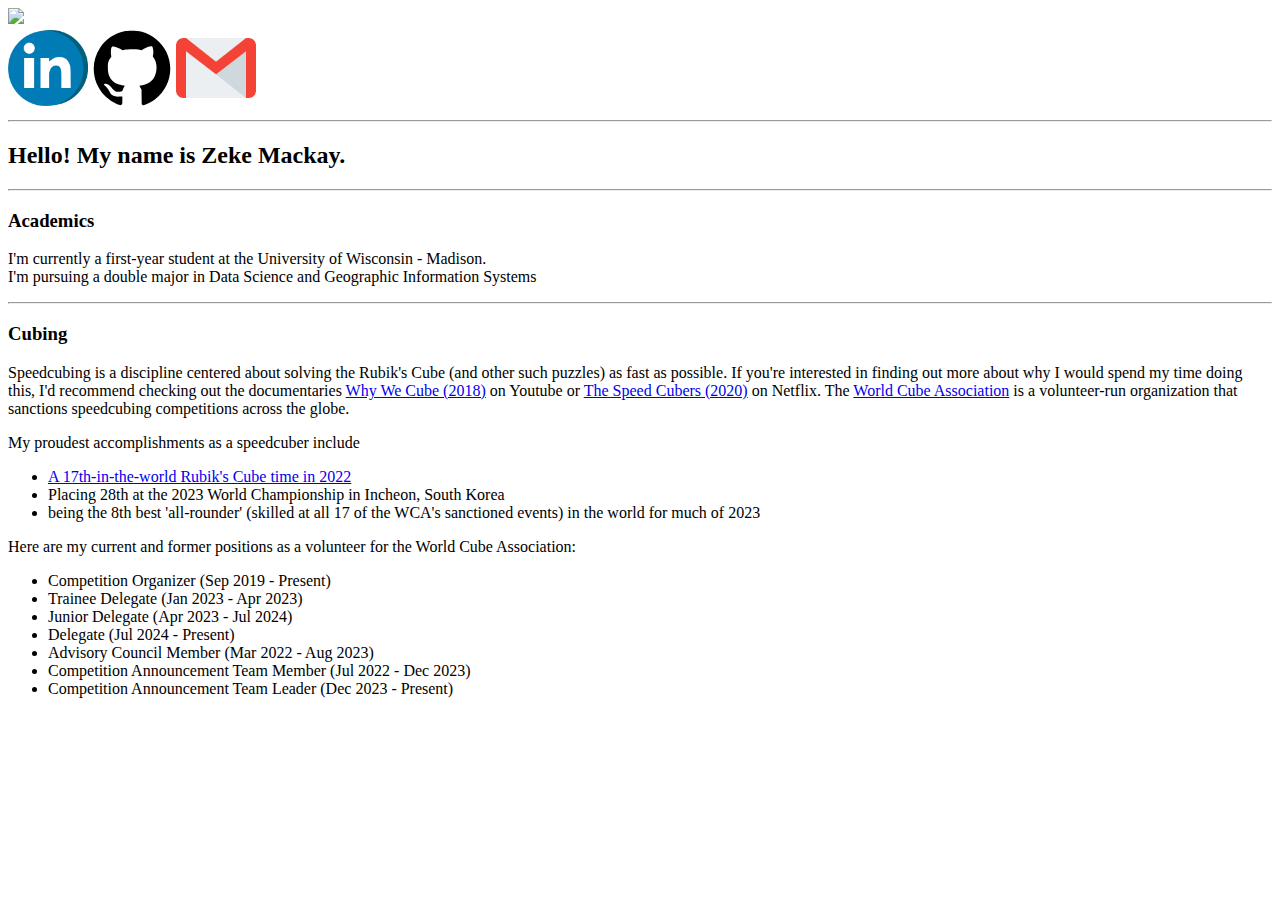
==== index.html @ ba8ebad6 "Update index.html" ====
<!DOCTYPE html>
<html lang="en">
    <head>
        <meta charset="UTF-8" />
        <title>Zeke Mackay</title>
        <link rel="stylesheet" href="style.css">
    </head>
    <body>
        <div class='header_photos'>
            <image src="/img/me.png" width="240">
            <br>
            <a href='https://www.linkedin.com/in/zeke-mackay-3899632aa/' target='_blank'><img src='/img/linkedin.png' width='80'></a>  
            <a href='https://github.com/zekemackay06' target='_blank'><img src='/img/github_logo.svg' width='80'></a>
            <a href="mailto:zekemackay06@gmail.com" target='_blank'><img src='/img/gmail_logo.webp' width='80'></a>
        </div>
        <hr>
        <h2>Hello! My name is Zeke Mackay.</h2>
        <hr>
        <h3>Academics</h3>
        <p>I'm currently a first-year student at the University of Wisconsin - Madison. <br> I'm pursuing a double major in Data Science and Geographic Information Systems</p>
        <hr>
        <h3>Cubing</h3>
        <p>Speedcubing is a discipline centered about solving the Rubik's Cube (and other such puzzles) as fast as possible. 
            If you're interested in finding out more about why I would spend my time doing this, I'd recommend checking out the documentaries 
            <a href="https://www.youtube.com/watch?v=1oZY2e25VUw&amp;t=40s&amp;pp=ygULd2h5IHdlIGN1YmU%3D" target='_blank'>Why We Cube (2018)</a> on Youtube or <a href="https://www.netflix.com/title/81092143" target='_blank'>The Speed Cubers (2020)</a> on Netflix.
            The <a href='https://www.worldcubeassociation.org' target='_blank'>World Cube Association</a> is a volunteer-run organization that sanctions speedcubing competitions across the globe.
        </p>
        <p>My proudest accomplishments as a speedcuber include</p>
        <ul>
            <li><a href="https://www.youtube.com/watch?v=xNhYg_uZThc" target='_blank'>A 17th-in-the-world Rubik's Cube time in 2022</a></li>
            <li>Placing 28th at the 2023 World Championship in Incheon, South Korea</li>
            <li>being the 8th best 'all-rounder' (skilled at all 17 of the WCA's sanctioned events) in the world for much of 2023</li>
        </ul>
        <p>Here are my current and former positions as a volunteer for the World Cube Association:</p>
        <ul>
            <li>Competition Organizer (Sep 2019 - Present)</li>
            <li>Trainee Delegate (Jan 2023 - Apr 2023)</li>
            <li>Junior Delegate (Apr 2023 - Jul 2024)</li>
            <li>Delegate (Jul 2024 - Present)</li>
            <li>Advisory Council Member (Mar 2022 - Aug 2023)</li>
            <li>Competition Announcement Team Member (Jul 2022 - Dec 2023)</li>
            <li>Competition Announcement Team Leader (Dec 2023 - Present)</li>
        </ul>
    </body>
</html>
---- style.css ----
body {
  background_color: lightblue;
}
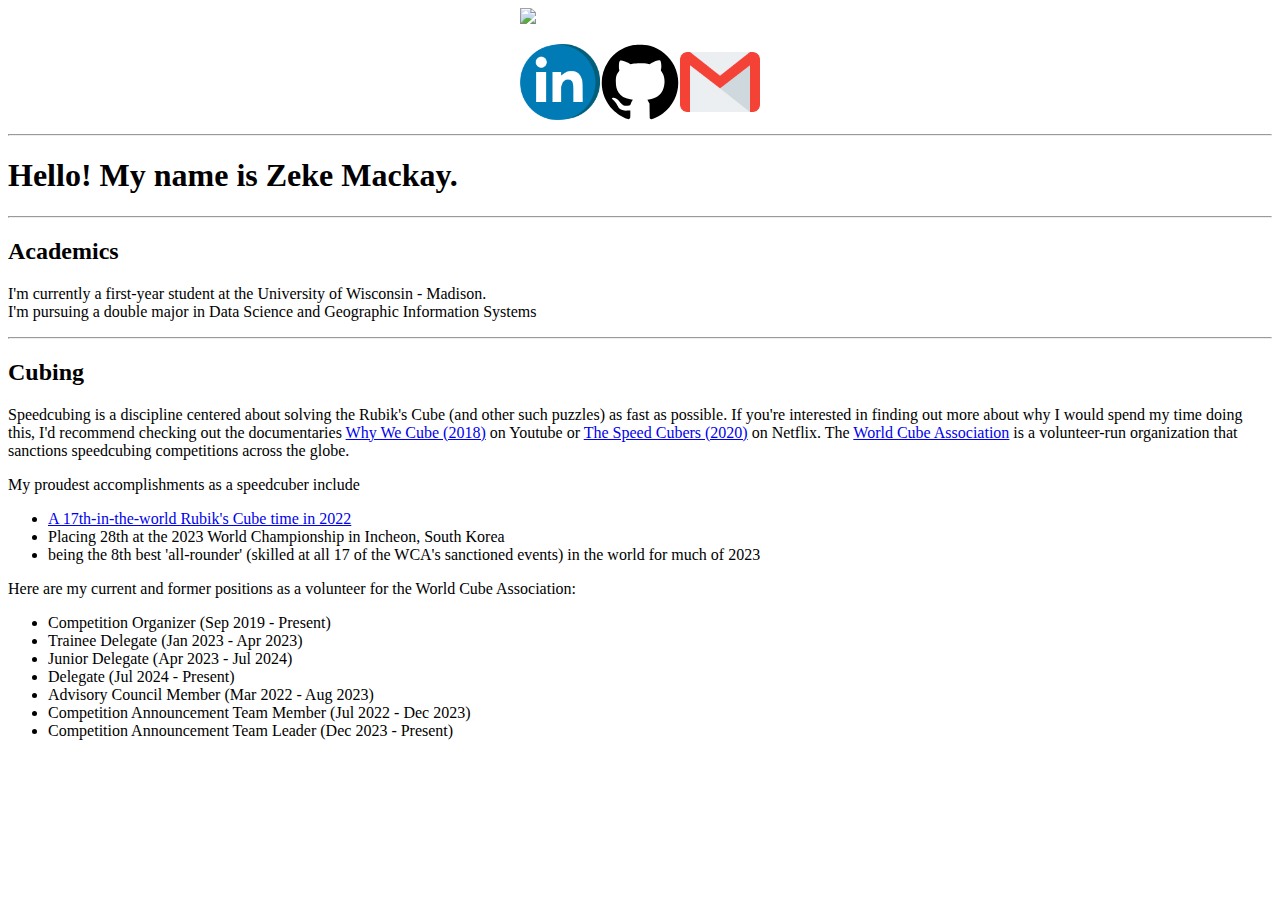
==== commit 9aed54a0: "Update index.html" ====
--- a/index.html
+++ b/index.html
@@ -3,23 +3,25 @@
     <head>
         <meta charset="UTF-8" />
         <title>Zeke Mackay</title>
-        <link rel="stylesheet" href="style.css">
+        <link rel="stylesheet" href="style.css" />
     </head>
     <body>
         <div class='header_photos'>
             <image src="/img/me.png" width="240">
-            <br>
+        </div>
+        <br>
+        <div class='header_photos'>
             <a href='https://www.linkedin.com/in/zeke-mackay-3899632aa/' target='_blank'><img src='/img/linkedin.png' width='80'></a>  
             <a href='https://github.com/zekemackay06' target='_blank'><img src='/img/github_logo.svg' width='80'></a>
             <a href="mailto:zekemackay06@gmail.com" target='_blank'><img src='/img/gmail_logo.webp' width='80'></a>
         </div>
         <hr>
-        <h2>Hello! My name is Zeke Mackay.</h2>
+        <h1>Hello! My name is Zeke Mackay.</h1>
         <hr>
-        <h3>Academics</h3>
+        <h2>Academics</h2>
         <p>I'm currently a first-year student at the University of Wisconsin - Madison. <br> I'm pursuing a double major in Data Science and Geographic Information Systems</p>
         <hr>
-        <h3>Cubing</h3>
+        <h2>Cubing</h2>
         <p>Speedcubing is a discipline centered about solving the Rubik's Cube (and other such puzzles) as fast as possible. 
             If you're interested in finding out more about why I would spend my time doing this, I'd recommend checking out the documentaries 
             <a href="https://www.youtube.com/watch?v=1oZY2e25VUw&amp;t=40s&amp;pp=ygULd2h5IHdlIGN1YmU%3D" target='_blank'>Why We Cube (2018)</a> on Youtube or <a href="https://www.netflix.com/title/81092143" target='_blank'>The Speed Cubers (2020)</a> on Netflix.
--- a/style.css
+++ b/style.css
@@ -1,3 +1,8 @@
-body {
-  background_color: lightblue;
+.header_photos {
+  display: flex;
+  justify-content: center;
 }
+
+h2, h3 {
+  text-align = center;
+}
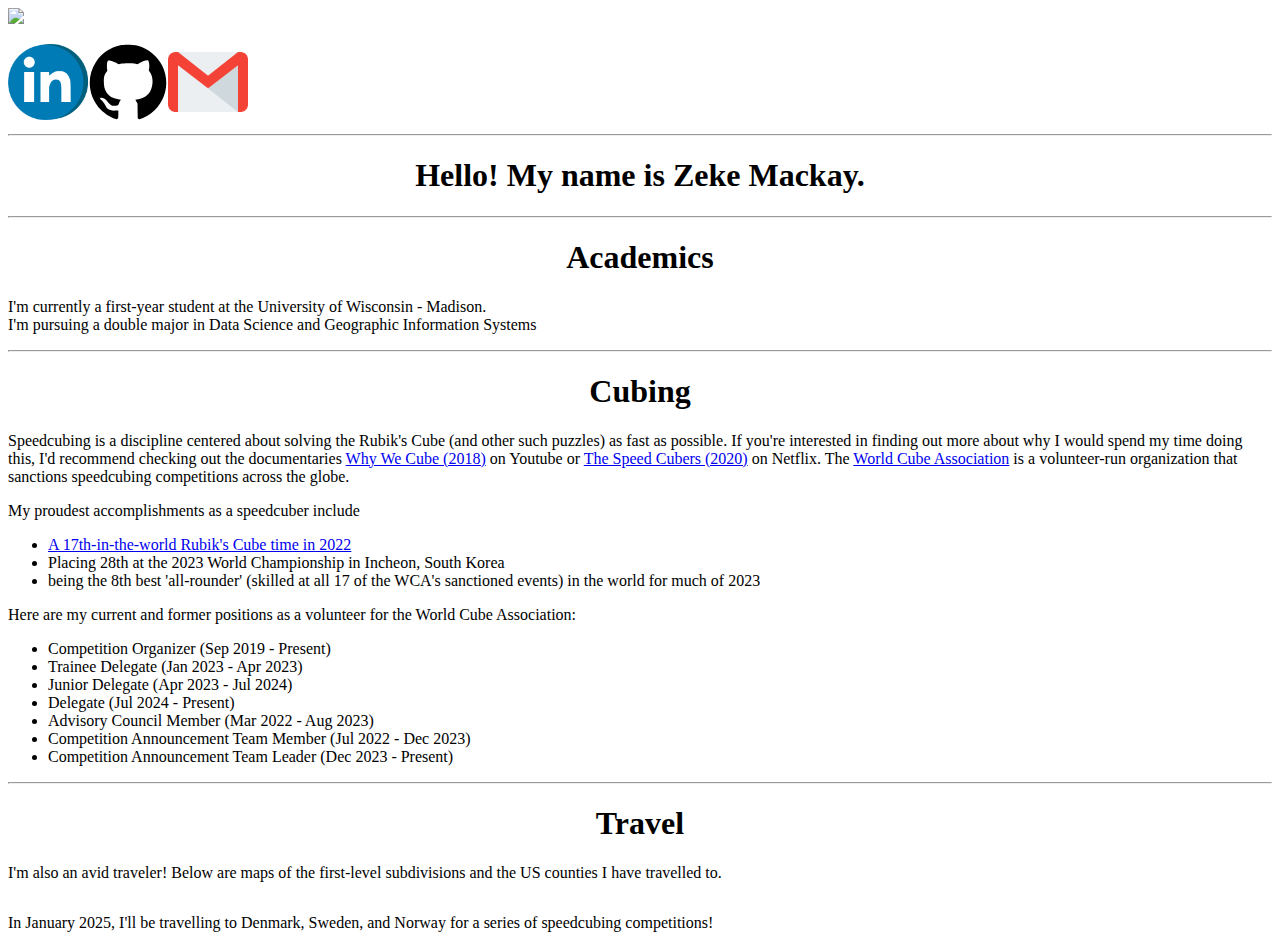
==== commit 4bd65fc7: "Update index.html" ====
--- a/index.html
+++ b/index.html
@@ -18,10 +18,10 @@
         <hr>
         <h1>Hello! My name is Zeke Mackay.</h1>
         <hr>
-        <h2>Academics</h2>
+        <h1>Academics</h1>
         <p>I'm currently a first-year student at the University of Wisconsin - Madison. <br> I'm pursuing a double major in Data Science and Geographic Information Systems</p>
         <hr>
-        <h2>Cubing</h2>
+        <h1>Cubing</h1>
         <p>Speedcubing is a discipline centered about solving the Rubik's Cube (and other such puzzles) as fast as possible. 
             If you're interested in finding out more about why I would spend my time doing this, I'd recommend checking out the documentaries 
             <a href="https://www.youtube.com/watch?v=1oZY2e25VUw&amp;t=40s&amp;pp=ygULd2h5IHdlIGN1YmU%3D" target='_blank'>Why We Cube (2018)</a> on Youtube or <a href="https://www.netflix.com/title/81092143" target='_blank'>The Speed Cubers (2020)</a> on Netflix.
@@ -43,5 +43,12 @@
             <li>Competition Announcement Team Member (Jul 2022 - Dec 2023)</li>
             <li>Competition Announcement Team Leader (Dec 2023 - Present)</li>
         </ul>
+        <hr>
+        <h1>Travel</h1>
+        <p>I'm also an avid traveler! Below are maps of the first-level subdivisions and the US counties I have travelled to.</p>
+        <div class='header_photos'>
+            <img href='/states.png'> <img href='/counties.png'>
+        </div>
+        <p>In January 2025, I'll be travelling to Denmark, Sweden, and Norway for a series of speedcubing competitions!</p>
     </body>
 </html>
--- a/style.css
+++ b/style.css
@@ -1,8 +1,9 @@
 .header_photos {
   display: flex;
   justify-content: center;
+  max-width: 240px;
 }
 
-h2, h3 {
-  text-align = center;
+h1, h2 {
+  text-align: center;
 }
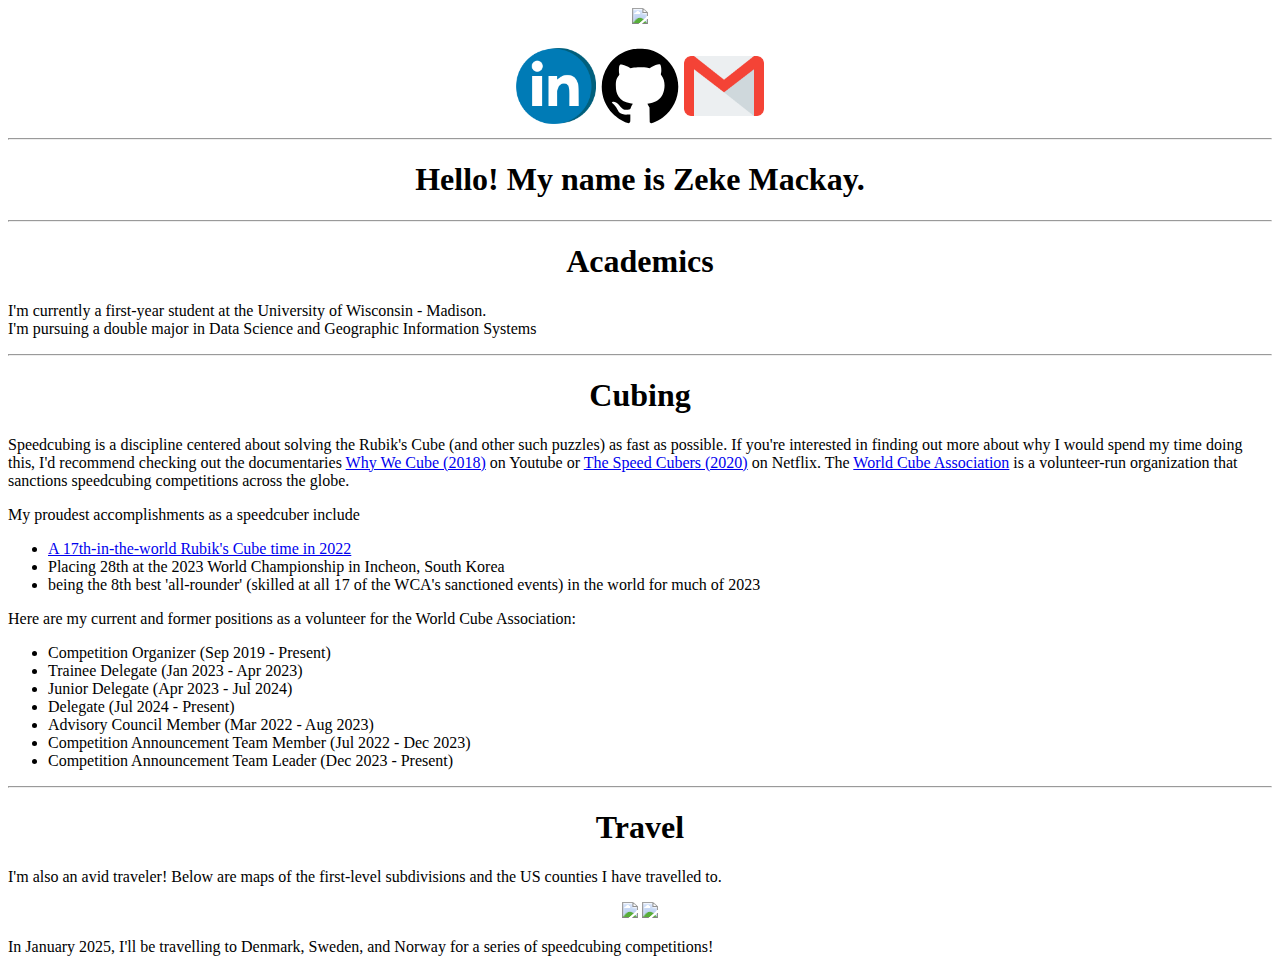
==== commit e853a89a: "Update index.html" ====
--- a/index.html
+++ b/index.html
@@ -2,6 +2,7 @@
 <html lang="en">
     <head>
         <meta charset="UTF-8" />
+        <meta name='description' content='Personal website of Zeke Mackay'>
         <title>Zeke Mackay</title>
         <link rel="stylesheet" href="style.css" />
     </head>
@@ -47,7 +48,8 @@
         <h1>Travel</h1>
         <p>I'm also an avid traveler! Below are maps of the first-level subdivisions and the US counties I have travelled to.</p>
         <div class='header_photos'>
-            <img href='/states.png'> <img href='/counties.png'>
+            <img src='/img/states.png' width='600'> 
+            <img src='/img/counties.png' width='600'>
         </div>
         <p>In January 2025, I'll be travelling to Denmark, Sweden, and Norway for a series of speedcubing competitions!</p>
     </body>
--- a/style.css
+++ b/style.css
@@ -1,9 +1,11 @@
 .header_photos {
-  display: flex;
-  justify-content: center;
-  max-width: 240px;
+  text-align: center;
 }
 
 h1, h2 {
   text-align: center;
 }
+
+body {
+  font: Monaco, monospace;
+}
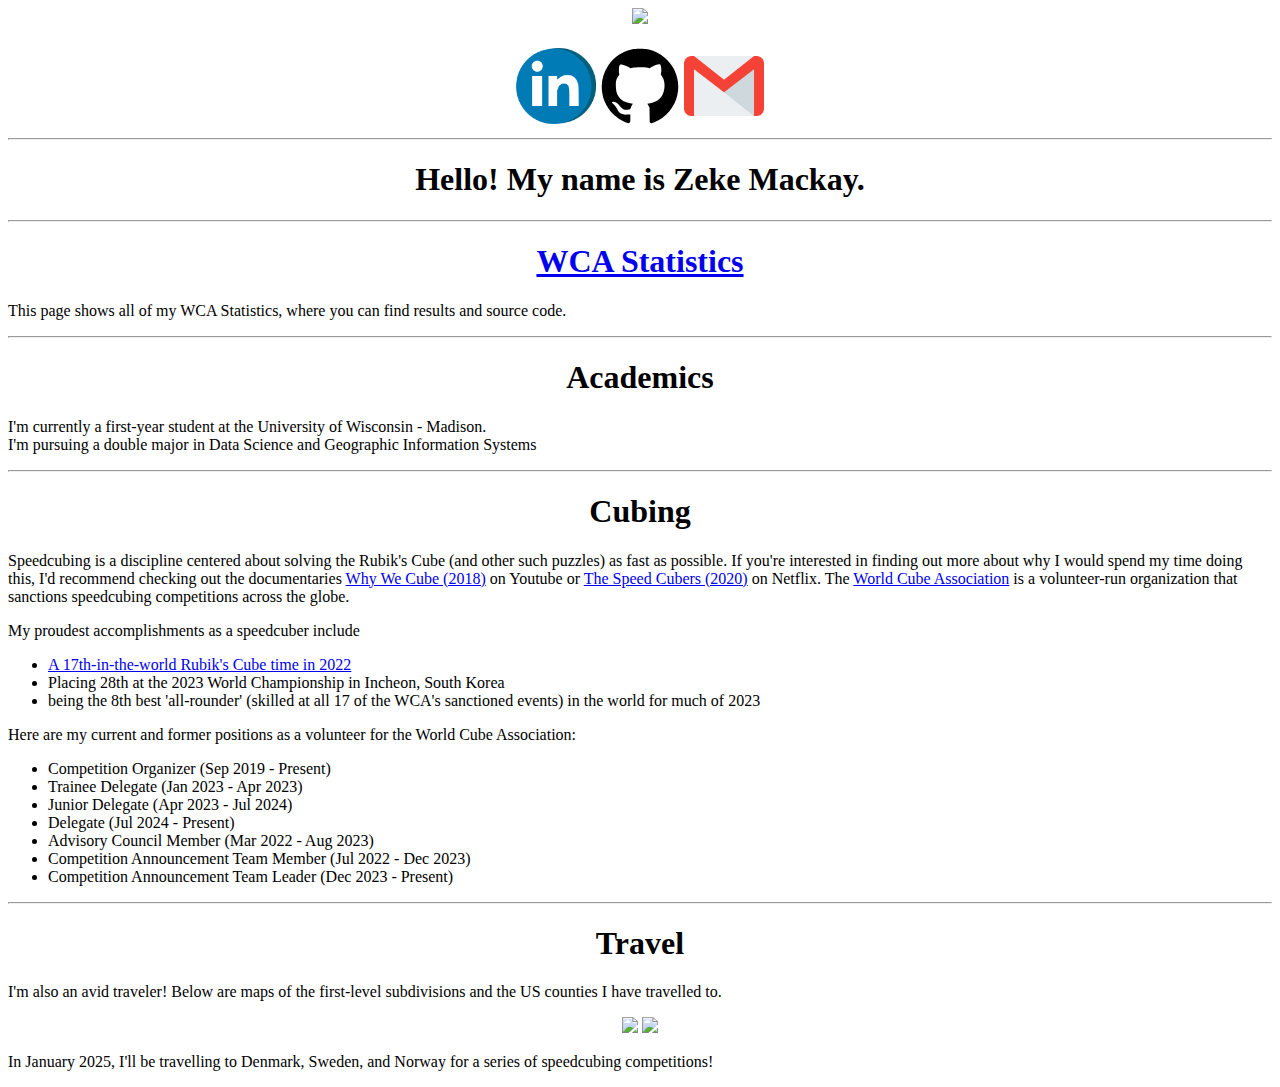
==== commit beafcbc5: "Update index.html" ====
--- a/index.html
+++ b/index.html
@@ -3,6 +3,7 @@
     <head>
         <meta charset="UTF-8" />
         <meta name='description' content='Personal website of Zeke Mackay'>
+        <meta name="viewport" content="width=device-width, initial-scale=1.0">
         <title>Zeke Mackay</title>
         <link rel="stylesheet" href="style.css" />
     </head>
@@ -18,6 +19,9 @@
         </div>
         <hr>
         <h1>Hello! My name is Zeke Mackay.</h1>
+        <hr>
+        <h1><a href='wca_statistics.html'>WCA Statistics</a></h1>
+        <p>This page shows all of my WCA Statistics, where you can find results and source code.</p>
         <hr>
         <h1>Academics</h1>
         <p>I'm currently a first-year student at the University of Wisconsin - Madison. <br> I'm pursuing a double major in Data Science and Geographic Information Systems</p>
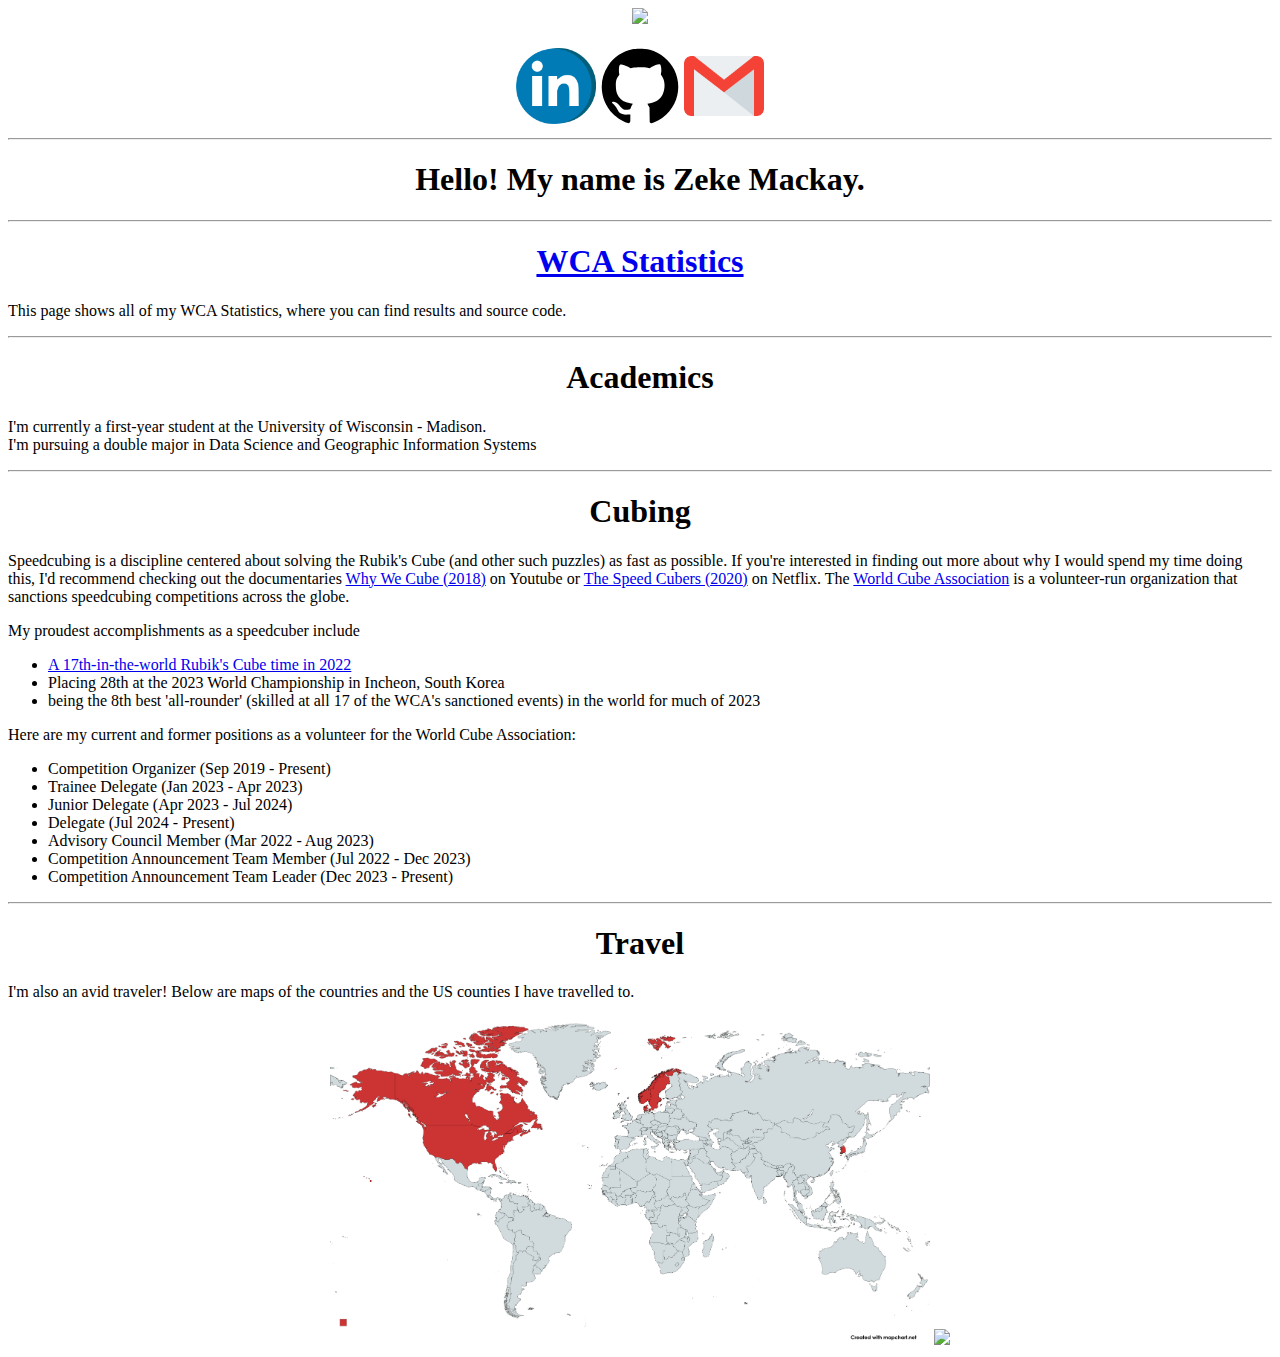
==== commit 7e3462b7: "Updated travel information" ====
--- a/index.html
+++ b/index.html
@@ -50,11 +50,10 @@
         </ul>
         <hr>
         <h1>Travel</h1>
-        <p>I'm also an avid traveler! Below are maps of the first-level subdivisions and the US counties I have travelled to.</p>
+        <p>I'm also an avid traveler! Below are maps of the countries and the US counties I have travelled to.</p>
         <div class='header_photos'>
-            <img src='/img/states.png' width='600'> 
+            <img src='/img/countries.png' width='600'> 
             <img src='/img/counties.png' width='600'>
         </div>
-        <p>In January 2025, I'll be travelling to Denmark, Sweden, and Norway for a series of speedcubing competitions!</p>
     </body>
 </html>
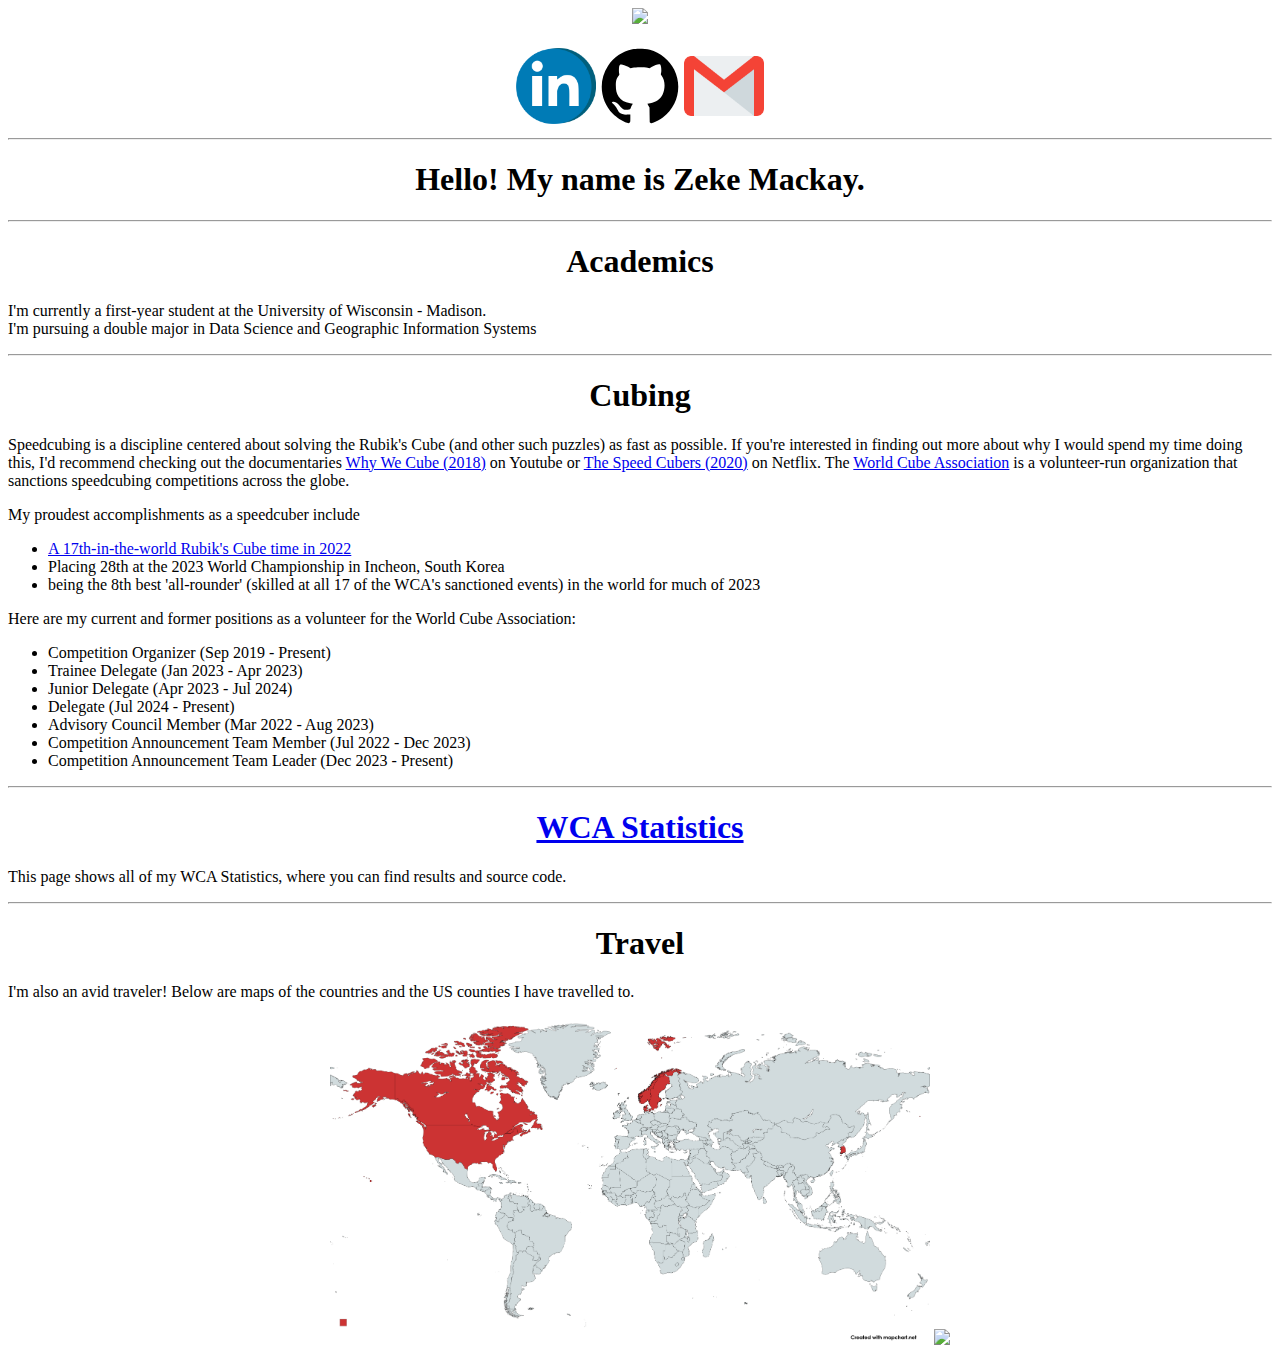
==== commit d9dfbca1: "Changed ordering of main page sections" ====
--- a/index.html
+++ b/index.html
@@ -19,9 +19,6 @@
         </div>
         <hr>
         <h1>Hello! My name is Zeke Mackay.</h1>
-        <hr>
-        <h1><a href='wca_statistics.html'>WCA Statistics</a></h1>
-        <p>This page shows all of my WCA Statistics, where you can find results and source code.</p>
         <hr>
         <h1>Academics</h1>
         <p>I'm currently a first-year student at the University of Wisconsin - Madison. <br> I'm pursuing a double major in Data Science and Geographic Information Systems</p>
@@ -49,6 +46,9 @@
             <li>Competition Announcement Team Leader (Dec 2023 - Present)</li>
         </ul>
         <hr>
+        <h1><a href='wca_statistics.html'>WCA Statistics</a></h1>
+        <p>This page shows all of my WCA Statistics, where you can find results and source code.</p>
+        <hr>
         <h1>Travel</h1>
         <p>I'm also an avid traveler! Below are maps of the countries and the US counties I have travelled to.</p>
         <div class='header_photos'>
